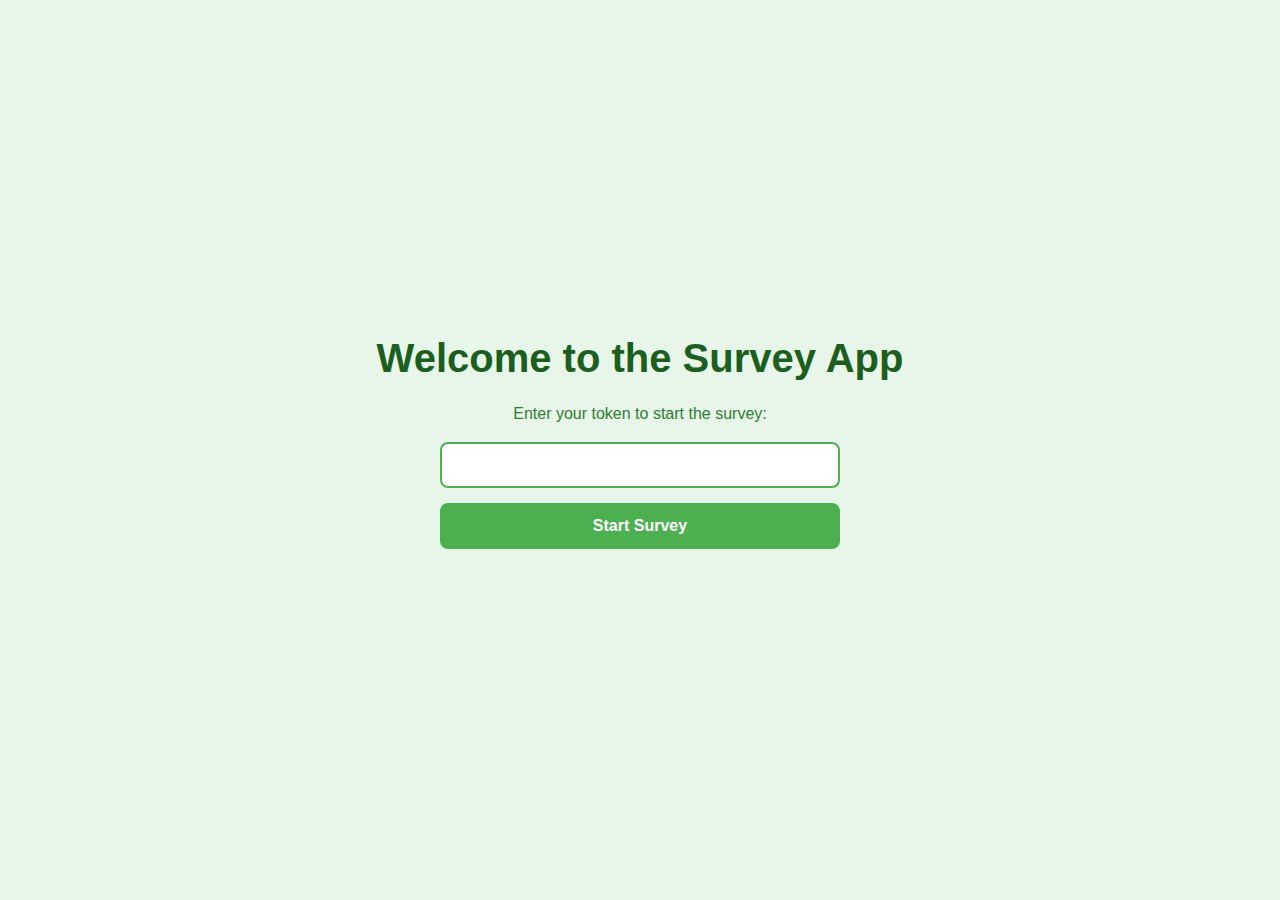
==== views/index.html @ f111e60a "init commit" ====
<!DOCTYPE html>
<html lang="en">
<head>
    <meta charset="UTF-8">
    <meta name="viewport" content="width=device-width, initial-scale=1.0">
    <title>Survey App</title>
    <link rel="stylesheet" href="/static/css/style.css">
</head>
<body>
    <h1>Welcome to the Survey App</h1>
    <p>Enter your token to start the survey:</p>
    <form id="survey-form">
        <input type="text" id="token-input" required>
        <button type="submit">Start Survey</button>
    </form>
    <script src="/static/js/app.js"></script>
    <script>
        document.getElementById('survey-form').addEventListener('submit', function(e) {
            e.preventDefault();
            var token = document.getElementById('token-input').value;
            window.location.href = '/survey/' + encodeURIComponent(token);
        });
    </script>
</body>
</html>
---- static/css/style.css ----
/* Reset and base styles */
* {
  margin: 0;
  padding: 0;
  box-sizing: border-box;
}

body {
  font-family: 'Arial', sans-serif;
  background-color: #e8f5e9; /* Light baby green background */
  color: #2e7d32; /* Darker green for text */
  min-height: 100vh;
  display: flex;
  flex-direction: column;
  justify-content: center;
  align-items: center;
  padding: 20px;
}

/* Typography */
h1, h2, h3 {
  margin-bottom: 20px;
  text-align: center;
}

h1 {
  font-size: 2.5rem;
  color: #1b5e20; /* Darker green for main heading */
}

h2 {
  font-size: 2rem;
}

h3 {
  font-size: 1.5rem;
}

p, span {
  margin-bottom: 15px;
  line-height: 1.6;
  text-align: center;
}

/* Form elements */
form {
  width: 100%;
  max-width: 400px;
  display: flex;
  flex-direction: column;
  align-items: center;
}

input[type="text"],
input[type="radio"],
select,
button {
  width: 100%;
  padding: 12px;
  margin-bottom: 15px;
  border: 2px solid #4caf50;
  border-radius: 8px;
  font-size: 1rem;
  transition: all 0.3s ease;
}

input[type="text"]:focus,
select:focus {
  outline: none;
  border-color: #2e7d32;
  box-shadow: 0 0 0 2px rgba(76, 175, 80, 0.2);
}

button {
  background-color: #4caf50;
  color: white;
  font-weight: bold;
  cursor: pointer;
  transition: background-color 0.3s ease;
}

button:hover {
  background-color: #45a049;
}

/* Radio buttons */
.radio-group {
  display: flex;
  flex-direction: column;
  align-items: flex-start;
  width: 100%;
  margin-bottom: 15px;
}

.radio-option {
  display: flex;
  align-items: center;
  margin-bottom: 10px;
  cursor: pointer;
}

input[type="radio"] {
  appearance: none;
  -webkit-appearance: none;
  width: 20px;
  height: 20px;
  border: 2px solid #4caf50;
  border-radius: 50%;
  margin-right: 10px;
  display: grid;
  place-content: center;
}

input[type="radio"]::before {
  content: "";
  width: 10px;
  height: 10px;
  border-radius: 50%;
  transform: scale(0);
  transition: 120ms transform ease-in-out;
  box-shadow: inset 1em 1em #4caf50;
}

input[type="radio"]:checked::before {
  transform: scale(1);
}

.radio-option label {
  font-size: 1rem;
  color: #2e7d32;
}

/* Emoji buttons */
#emoji-buttons {
  display: flex;
  justify-content: center;
  flex-wrap: wrap;
  gap: 15px;
  margin-top: 20px;
}

#emoji-buttons button {
  font-size: 1.5rem;
  width: 50px;
  height: 50px;
  padding: 0;
  background-color: #a5d6a7;
  border: none;
  border-radius: 50%;
  cursor: pointer;
  transition: transform 0.2s ease, background-color 0.3s ease;
  display: flex;
  justify-content: center;
  align-items: center;
}

#emoji-buttons button:hover {
  transform: scale(1.1);
  background-color: #81c784;
}

.checkbox-group {
  width: 100%;
  max-width: 400px;
  margin-bottom: 20px;
}

.checkbox-option {
  display: flex;
  align-items: center;
  margin-bottom: 10px;
}

.checkbox-option input[type="checkbox"] {
  appearance: none;
  -webkit-appearance: none;
  width: 20px;
  height: 20px;
  border: 2px solid #4caf50;
  border-radius: 4px;
  margin-right: 10px;
  display: grid;
  place-content: center;
  cursor: pointer;
}

.checkbox-option input[type="checkbox"]::before {
  content: "";
  width: 12px;
  height: 12px;
  transform: scale(0);
  transition: 120ms transform ease-in-out;
  box-shadow: inset 1em 1em #4caf50;
  transform-origin: center;
  clip-path: polygon(14% 44%, 0 65%, 50% 100%, 100% 16%, 80% 0%, 43% 62%);
}

.checkbox-option input[type="checkbox"]:checked::before {
  transform: scale(1);
}

.checkbox-option label {
  font-size: 1rem;
  color: #2e7d32;
  cursor: pointer;
}

.checkbox-option:hover input[type="checkbox"] {
  background-color: #e8f5e9;
}

/* New styles for bottom icons */
.bottom-icons {
  position: fixed;
  bottom: 20px;
  left: 0;
  right: 0;
  display: flex;
  justify-content: space-between;
  align-items: center;
  padding: 0 20px;

  position: fixed;
  bottom: 0;
  display: flex;
  justify-content: space-between;
  width: 100%;
  padding: 0 2em;
}

.user-info {
  display: flex;
  align-items: center;
  font-size: 1.2rem;
}

.user-icon {
  margin-right: 5px;
}

.emoji-button {
  font-size: 1.5rem;
  width: 50px;
  height: 50px;
  padding: 0;
  background-color: #a5d6a7;
  border: none;
  border-radius: 50%;
  cursor: pointer;
  transition: transform 0.2s ease, background-color 0.3s ease;
  display: flex;
  justify-content: center;
  align-items: center;
}

.emoji-button:hover {
  transform: scale(1.1);
  background-color: #81c784;
}

/* Responsive design */
@media (max-width: 600px) {
  body {
    padding: 10px;
  }

  .checkbox-option {
    margin-bottom: 8px;
  }

  .checkbox-option input[type="checkbox"] {
    width: 18px;
    height: 18px;
  }

  .checkbox-option label {
    font-size: 0.9rem;
  }

  h1 {
    font-size: 2rem;
  }

  h2 {
    font-size: 1.75rem;
  }

  h3 {
    font-size: 1.25rem;
  }

  input[type="text"],
  input[type="radio"],
  select,
  button {
    font-size: 0.9rem;
  }

  .radio-option {
    margin-bottom: 8px;
  }

  input[type="radio"] {
    width: 18px;
    height: 18px;
  }

  .radio-option label {
    font-size: 0.9rem;
  }

  #emoji-buttons {
    gap: 10px;
  }

  #emoji-buttons button {
    font-size: 1.2rem;
    width: 40px;
    height: 40px;
  }

  .bottom-icons {
    padding: 0 10px;
  }

  .user-info {
    font-size: 1rem;
  }

  .emoji-button {
    font-size: 1.2rem;
    width: 40px;
    height: 40px;
  }
}
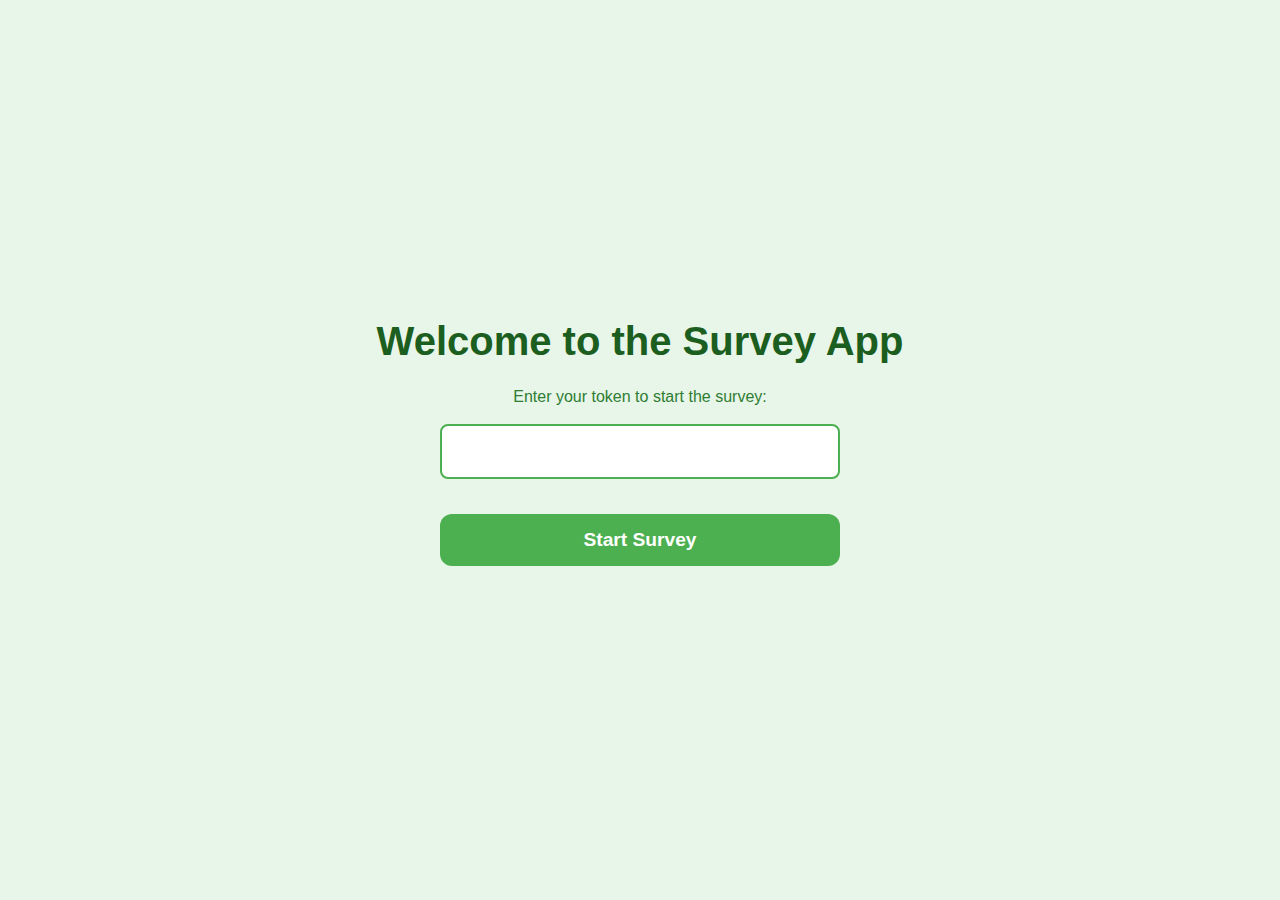
==== commit 64e361b9: "many fixes" ====
--- a/views/index.html
+++ b/views/index.html
@@ -1,11 +1,13 @@
 <!DOCTYPE html>
 <html lang="en">
+
 <head>
     <meta charset="UTF-8">
     <meta name="viewport" content="width=device-width, initial-scale=1.0">
     <title>Survey App</title>
-    <link rel="stylesheet" href="/static/css/style.css">
+    <link rel="stylesheet" href="/static/css/base.css">
 </head>
+
 <body>
     <h1>Welcome to the Survey App</h1>
     <p>Enter your token to start the survey:</p>
@@ -15,11 +17,12 @@
     </form>
     <script src="/static/js/app.js"></script>
     <script>
-        document.getElementById('survey-form').addEventListener('submit', function(e) {
+        document.getElementById('survey-form').addEventListener('submit', function (e) {
             e.preventDefault();
             var token = document.getElementById('token-input').value;
             window.location.href = '/survey/' + encodeURIComponent(token);
         });
     </script>
 </body>
+
 </html>--- a/static/css/base.css
+++ b/static/css/base.css
@@ -0,0 +1,373 @@
+@import url("/static/css/checkbox.css");
+@import url("/static/css/radio.css");
+/* Reset and base styles */
+* {
+  margin: 0;
+  padding: 0;
+  box-sizing: border-box;
+  user-select: none;
+  -webkit-user-select: none;
+  -moz-user-select: none;
+  -ms-user-select: none;
+}
+
+:root {
+  --primary-color: #4caf50;
+  --primary-dark: #2e7d32;
+  --primary-darker: #1b5e20;
+  --primary-light: #81c784;
+  --background-color: #e8f5e9;
+  --text-color: #2e7d32;
+  --safe-area-inset-bottom: env(safe-area-inset-bottom, 0px);
+}
+
+html {
+  height: 100%;
+  overflow: hidden;
+}
+
+body {
+  height: 100%;
+  font-family: 'Arial', sans-serif;
+  background-color: var(--background-color);
+  color: var(--text-color);
+  display: flex;
+  flex-direction: column;
+  justify-content: center;
+  align-items: center;
+  padding: 20px;
+  padding-bottom: calc(20px + var(--safe-area-inset-bottom));
+  touch-action: none;
+  -ms-touch-action: none;
+  position: relative;
+  overflow-y: auto;
+  -webkit-overflow-scrolling: touch;
+}
+
+main {
+  flex: 1;
+  display: flex;
+  flex-direction: column;
+  justify-content: center;
+  align-items: center;
+  width: 100%;
+  max-width: 600px;
+  margin: auto;
+}
+
+/* Typography */
+h1, h2, h3 {
+  margin-bottom: 20px;
+  text-align: center;
+}
+
+h1 {
+  font-size: 2.5rem;
+  color: #1b5e20; /* Darker green for main heading */
+}
+
+h2 {
+  font-size: 2rem;
+}
+
+h3 {
+  font-size: 1.5rem;
+}
+
+p, span {
+  margin-bottom: 15px;
+  line-height: 1.6;
+  text-align: center;
+}
+
+/* Form elements */
+form {
+  width: 100%;
+  max-width: 400px;
+  display: flex;
+  flex-direction: column;
+  align-items: center;
+}
+
+input[type="text"],
+input[type="radio"],
+select,
+button {
+  width: 100%;
+  padding: 12px;
+  margin-bottom: 15px;
+  border: 2px solid #4caf50;
+  border-radius: 8px;
+  font-size: 1rem;
+  transition: all 0.3s ease;
+}
+
+input[type="text"]:focus,
+select:focus {
+  outline: none;
+  border-color: #2e7d32;
+  box-shadow: 0 0 0 2px rgba(76, 175, 80, 0.2);
+}
+
+button {
+  background-color: #4caf50;
+  color: white;
+  font-weight: bold;
+  cursor: pointer;
+  transition: background-color 0.3s ease;
+}
+
+button:hover {
+  background-color: #45a049;
+}
+
+/* Radio buttons */
+.radio-group {
+  display: flex;
+  flex-direction: column;
+  align-items: flex-start;
+  width: 100%;
+  margin-bottom: 15px;
+}
+
+.radio-option {
+  display: flex;
+  align-items: center;
+  margin-bottom: 10px;
+  cursor: pointer;
+}
+
+input[type="radio"] {
+  appearance: none;
+  -webkit-appearance: none;
+  width: 20px;
+  height: 20px;
+  border: 2px solid #4caf50;
+  border-radius: 50%;
+  margin-right: 10px;
+  display: grid;
+  place-content: center;
+}
+
+input[type="radio"]::before {
+  content: "";
+  width: 10px;
+  height: 10px;
+  border-radius: 50%;
+  transform: scale(0);
+  transition: 120ms transform ease-in-out;
+  box-shadow: inset 1em 1em #4caf50;
+}
+
+input[type="radio"]:checked::before {
+  transform: scale(1);
+}
+
+.radio-option label {
+  font-size: 1rem;
+  color: #2e7d32;
+}
+
+/* Emoji buttons */
+#emoji-buttons {
+  display: flex;
+  justify-content: center;
+  flex-wrap: wrap;
+  gap: 15px;
+  margin-top: 20px;
+}
+
+#emoji-buttons button {
+  font-size: 1.5rem;
+  width: 50px;
+  height: 50px;
+  padding: 0;
+  background-color: #a5d6a7;
+  border: none;
+  border-radius: 50%;
+  cursor: pointer;
+  transition: transform 0.2s ease, background-color 0.3s ease;
+  display: flex;
+  justify-content: center;
+  align-items: center;
+}
+
+#emoji-buttons button:hover {
+  transform: scale(1.1);
+  background-color: #81c784;
+}
+
+/* New styles for bottom icons */
+.bottom-icons {
+  position: fixed;
+  bottom: var(--safe-area-inset-bottom);
+  left: 0;
+  right: 0;
+  display: flex;
+  justify-content: space-between;
+  align-items: center;
+  padding: 10px 20px;
+  z-index: 1;
+}
+
+.user-info {
+  display: flex;
+  align-items: center;
+  font-size: 1.2rem;
+}
+
+.user-icon {
+  margin-right: 5px;
+}
+
+.emoji-button {
+  font-size: 1.5rem;
+  width: 50px;
+  height: 50px;
+  padding: 0;
+  background-color: #a5d6a7;
+  border: none;
+  border-radius: 50%;
+  cursor: pointer;
+  transition: transform 0.2s ease, background-color 0.3s ease;
+  display: flex;
+  margin-right: 1em !important;
+  justify-content: center;
+  align-items: center;
+}
+
+.emoji-button:hover {
+  transform: scale(1.1);
+  background-color: #81c784;
+}
+
+input[type="text"] {
+  width: 100%;
+  max-width: 400px;
+  padding: 15px;
+  margin-bottom: 15px;
+  border: 2px solid var(--primary-color);
+  border-radius: 8px;
+  font-size: 18px;
+  /* Increased font size */
+  text-align: center;
+  /* Center the text */
+  transition: all 0.3s ease;
+}
+
+input[type="text"]:focus {
+  outline: none;
+  border-color: var(--primary-dark);
+  box-shadow: 0 0 0 2px rgba(76, 175, 80, 0.2);
+}
+
+/* Prevent zoom on iOS devices */
+@supports (-webkit-touch-callout: none) {
+
+  input[type="text"],
+  input[type="number"],
+  select,
+  textarea {
+      font-size: 16px;
+      /* Minimum font size to prevent zoom on iOS */
+  }
+}
+
+/* Responsive adjustments */
+@media (max-width: 600px) {
+  input[type="text"] {
+      font-size: 16px;
+      /* Ensure minimum font size on smaller screens */
+  }
+}
+
+/* Responsive design */
+@media (max-width: 600px) {
+  body {
+    padding: 10px;
+    padding-bottom: calc(10px + var(--safe-area-inset-bottom));
+  }
+
+  .checkbox-option {
+    margin-bottom: 8px;
+  }
+
+  .checkbox-option input[type="checkbox"] {
+    width: 18px;
+    height: 18px;
+  }
+
+  .checkbox-option label {
+    font-size: 0.9rem;
+  }
+
+  h1 {
+    font-size: 2rem;
+  }
+
+  h2 {
+    font-size: 1.75rem;
+  }
+
+  h3 {
+    font-size: 1.25rem;
+  }
+
+  input[type="text"],
+  input[type="radio"],
+  select,
+  button {
+    font-size: 0.9rem;
+  }
+
+  .radio-option {
+    margin-bottom: 8px;
+  }
+
+  input[type="radio"] {
+    width: 18px;
+    height: 18px;
+  }
+
+  .radio-option label {
+    font-size: 0.9rem;
+  }
+
+  #emoji-buttons {
+    gap: 10px;
+  }
+
+  #emoji-buttons button {
+    font-size: 1.2rem;
+    width: 40px;
+    height: 40px;
+  }
+
+  .bottom-icons {
+    padding: 0 10px;
+  }
+
+  .user-info {
+    font-size: 1rem;
+  }
+
+  .emoji-button {
+    font-size: 1.2rem;
+    width: 40px;
+    height: 40px;
+  }
+}
+
+/* iOS-specific adjustments */
+@supports (-webkit-touch-callout: none) {
+  body {
+    /* Fallback for older iOS versions */
+    padding-bottom: 70px;
+  }
+
+  .bottom-icons {
+    /* Fallback for older iOS versions */
+    bottom: 0;
+    padding-bottom: max(10px, var(--safe-area-inset-bottom));
+  }
+}
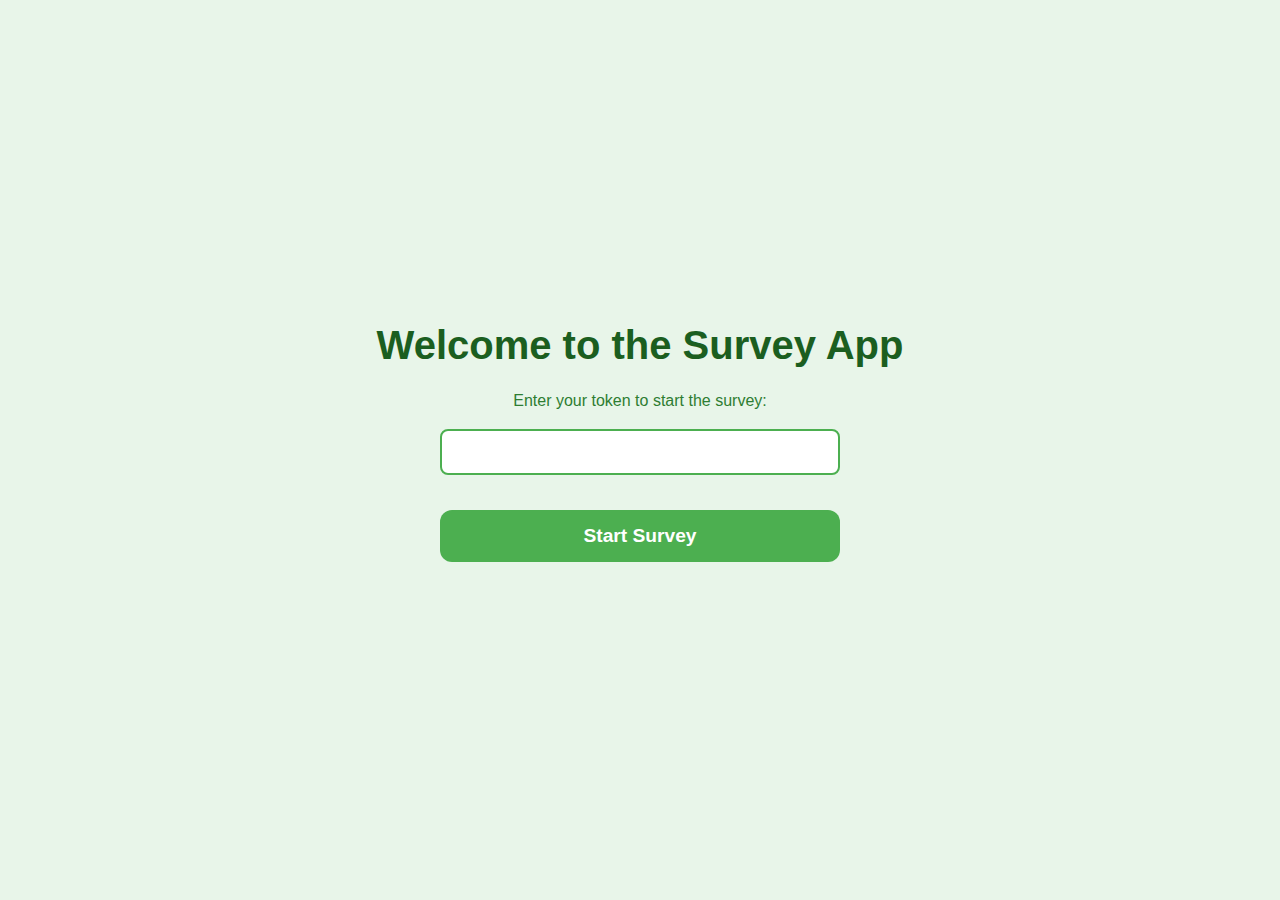
==== commit 6c31d87e: "started with presenter" ====
--- a/views/index.html
+++ b/views/index.html
@@ -11,18 +11,11 @@
 <body>
     <h1>Welcome to the Survey App</h1>
     <p>Enter your token to start the survey:</p>
-    <form id="survey-form">
-        <input type="text" id="token-input" required>
+    <form id="survey-form" method="POST" action="/">
+        <input type="text" name="token" id="token" required>
         <button type="submit">Start Survey</button>
     </form>
     <script src="/static/js/app.js"></script>
-    <script>
-        document.getElementById('survey-form').addEventListener('submit', function (e) {
-            e.preventDefault();
-            var token = document.getElementById('token-input').value;
-            window.location.href = '/survey/' + encodeURIComponent(token);
-        });
-    </script>
 </body>
 
 </html>--- a/static/css/base.css
+++ b/static/css/base.css
@@ -1,5 +1,6 @@
 @import url("/static/css/checkbox.css");
 @import url("/static/css/radio.css");
+@import url("/static/css/userCount.css");
 /* Reset and base styles */
 * {
   margin: 0;
@@ -89,10 +90,11 @@
   align-items: center;
 }
 
-input[type="text"],
-input[type="radio"],
-select,
-button {
+
+form input[type="text"],
+form input[type="radio"],
+form select,
+form button {
   width: 100%;
   padding: 12px;
   margin-bottom: 15px;
@@ -115,6 +117,12 @@
   font-weight: bold;
   cursor: pointer;
   transition: background-color 0.3s ease;
+  padding: 12px;
+  margin-bottom: 15px;
+  border: 2px solid #4caf50;
+  border-radius: 8px;
+  font-size: 1rem;
+  transition: all 0.3s ease;
 }
 
 button:hover {
